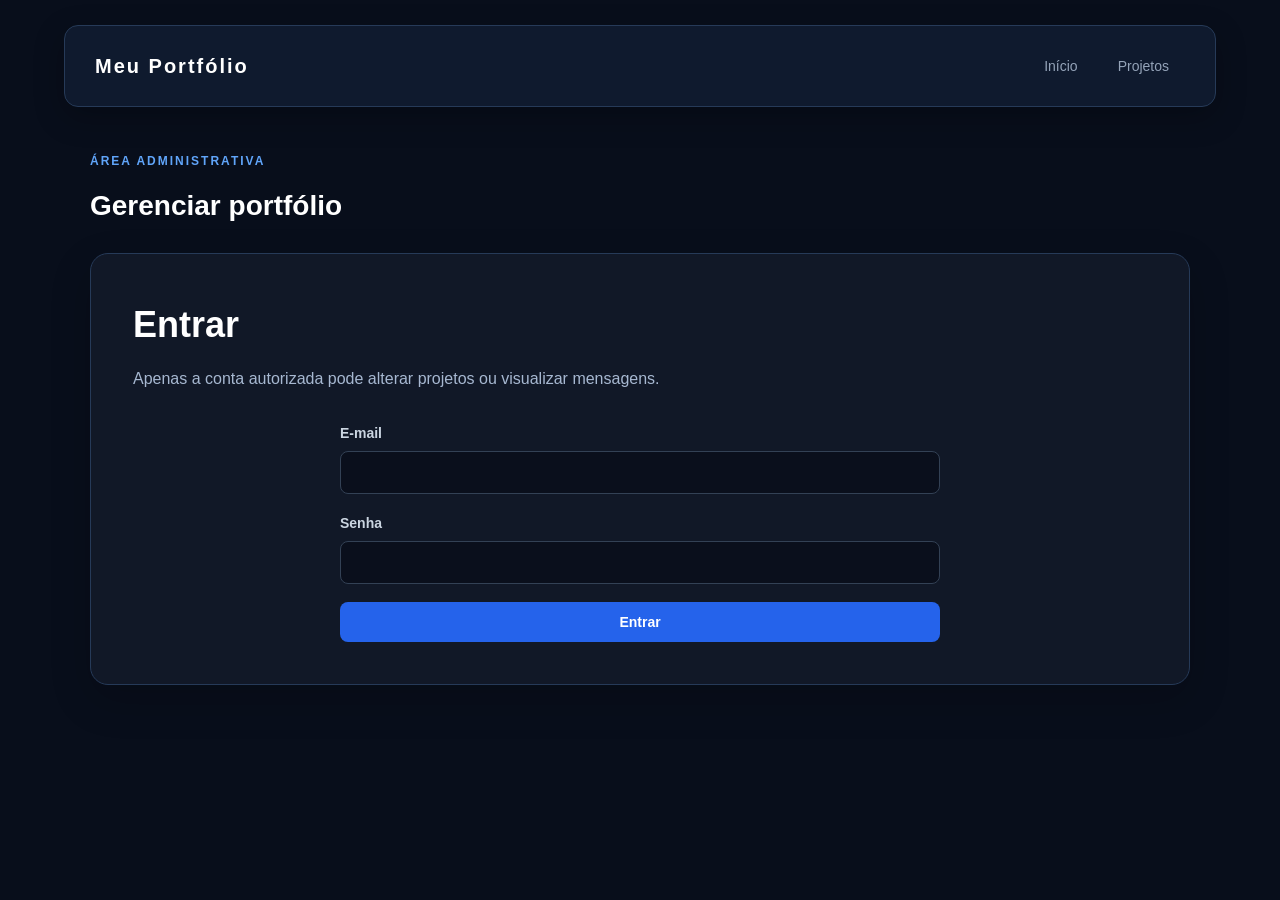
==== pages/admin.html @ 6bdef683 "Portifólio Jogando o site no ar" ====
<!doctype html>
<html lang="pt-BR"><head><meta charset="utf-8"><meta name="viewport" content="width=device-width,initial-scale=1">
<title>Painel administrativo - Portfólio</title><link rel="stylesheet" href="../css/style.css"></head>
<body><header><h1><a href="../index.html">Meu Portfólio</a></h1><nav><a href="../index.html">Início</a><a href="projetos.html">Projetos</a></nav></header>
<main class="painel"><p class="sobretitulo">ÁREA ADMINISTRATIVA</p><h1>Gerenciar portfólio</h1>
<section class="secao-nova" id="login-area"><h2>Entrar</h2><p class="intro-secao">Apenas a conta autorizada pode alterar projetos ou visualizar mensagens.</p>
<form id="form-login"><label for="admin-email">E-mail</label><input id="admin-email" type="email" required autocomplete="username">
<label for="admin-senha">Senha</label><input id="admin-senha" type="password" required autocomplete="current-password"><button type="submit">Entrar</button></form></section>
<div id="admin-area" hidden><button id="sair" class="btn btn-voltar" type="button">Sair</button>
<section class="secao-nova"><h2>Projetos cadastrados</h2><div id="lista-admin-projetos"></div></section>
<section class="secao-nova"><h2 id="titulo-form">Cadastrar projeto</h2>
<form id="form-projeto"><input type="hidden" id="projeto-id"><label for="titulo">Título</label><input id="titulo" maxlength="160" required>
<label for="descricao">Descrição</label><textarea id="descricao" required></textarea>
<label for="tecnologias">Tecnologias</label><input id="tecnologias" required>
<label for="link-git">Link GitHub (opcional)</label><input id="link-git" type="url" placeholder="https://github.com/...">
<div class="acoes-form"><button type="submit">Salvar projeto</button><button type="button" class="btn btn-voltar" id="cancelar">Cancelar edição</button></div></form></section>
<section class="secao-nova"><h2>Mensagens recebidas</h2><div id="lista-admin-mensagens"></div></section></div>
<p id="admin-status" class="status" role="status"></p></main>
<script src="../js/config.js"></script><script src="../js/supabase-api.js"></script><script src="../js/admin.js"></script></body></html>
---- css/style.css ----
/* =========================================
   CONFIGURAÇÕES GERAIS
========================================= */

* {
    margin: 0;
    padding: 0;
    box-sizing: border-box;
}

html {
    scroll-behavior: smooth;
}

body {
    font-family: "Segoe UI", Arial, sans-serif;
    background: #0a0f1c;
    color: #e5e7eb;
    line-height: 1.6;
}

a {
    text-decoration: none;
    color: inherit;
}

img {
    display: block;
    max-width: 100%;
}


/* =========================================
   CABEÇALHO
========================================= */

header {
    width: 90%;
    max-width: 1200px;
    margin: 25px auto;

    padding: 20px 30px;

    display: flex;
    justify-content: space-between;
    align-items: center;

    background: #111827;

    border: 1px solid #1f2937;
    border-radius: 14px;


    box-shadow: 0 10px 30px rgba(0, 0, 0, 0.25);
}

header h1 {
    font-size: 20px;
    font-weight: 700;
    letter-spacing: 2px;
    color: #ffffff;
}


/* =========================================
   MENU
========================================= */

nav {
    display: flex;
    gap: 8px;
}

nav a {
    padding: 9px 16px;

    color: #94a3b8;

    font-size: 14px;
    font-weight: 500;

    border-radius: 8px;

    transition: 0.3s;
}

nav a:hover {
    color: #ffffff;
    background: #1e293b;
}


/* =========================================
   CONTEÚDO
========================================= */

main {
    width: 90%;
    max-width: 1200px;
    margin: 45px auto;
}


/* =========================================
   SEÇÕES
========================================= */

section {
    margin-bottom: 30px;

    background: #111827;

    border: 1px solid #1f2937;
    border-radius: 18px;

    box-shadow: 0 15px 40px rgba(0, 0, 0, 0.18);
}


/* =========================================
   HERO / APRESENTAÇÃO
========================================= */

.hero {
    min-height: 480px;

    padding: 65px;

    display: flex;
    align-items: center;
    gap: 70px;

    background:
        radial-gradient(
            circle at 85% 20%,
            rgba(37, 99, 235, 0.18),
            transparent 35%
        ),
        #111827;
}

.hero img {
    width: 42%;
    height: 350px;

    object-fit: cover;

    border-radius: 16px;

    border: 1px solid #334155;

    box-shadow: 0 20px 50px rgba(0, 0, 0, 0.4);
}

.hero div {
    flex: 1;
}

.hero h2 {
    font-size: 55px;
    line-height: 1.05;

    color: #ffffff;

    margin-bottom: 20px;

    letter-spacing: -2px;
}

.hero p {
    max-width: 520px;

    color: #94a3b8;

    font-size: 17px;
}


/* =========================================
   BOTÃO
========================================= */

.botao {
    display: inline-block;

    margin-top: 25px;

    padding: 12px 24px;

    background: #2563eb;

    color: #ffffff;

    border-radius: 8px;

    font-size: 14px;
    font-weight: 600;

    transition: 0.3s;
}

.botao:hover {
    background: #3b82f6;

    transform: translateY(-3px);

    box-shadow: 0 10px 25px rgba(37, 99, 235, 0.3);
}


/* =========================================
   TÍTULOS
========================================= */

section h2 {
    color: #ffffff;

    font-size: 30px;

    margin-bottom: 18px;
}

section h3 {
    color: #ffffff;
}


/* =========================================
   SOBRE MIM
========================================= */

.sobre {
    padding: 45px;

    display: flex;
    align-items: center;

    gap: 40px;
}

.sobre img {
    width: 120px;
    height: 120px;

    flex-shrink: 0;

    object-fit: cover;

    border-radius: 14px;

    border: 2px solid #2563eb;

    box-shadow: 0 10px 30px rgba(37, 99, 235, 0.2);
}

.sobre p {
    max-width: 750px;

    color: #94a3b8;

    font-size: 16px;
}


/* =========================================
   PROJETOS
========================================= */

.projetos {
    padding: 45px;

    text-align: center;
}

.lista-projetos {
    display: flex;
    flex-wrap: wrap;

    

    gap: 25px;

    margin-top: 30px;
}

.projeto {
    overflow: hidden;

    background: #0a0f1c;

    border: 1px solid #1f2937;

    border-radius: 14px;

    text-align: left;

    transition: 0.3s;
}

.projeto:hover {
    transform: translateY(-7px);

    border-color: #2563eb;

    box-shadow: 0 15px 35px rgba(0, 0, 0, 0.35);
}

.projeto img {
    width: 100%;
    height: 180px;

    object-fit: cover;

    border-bottom: 1px solid #1f2937;
}

.projeto h3 {
    padding: 18px 18px 5px;

    font-size: 18px;
}

.projeto p {
    padding: 0 18px 20px;

    color: #64748b;

    font-size: 14px;
}


/* =========================================
   CONTATO
========================================= */

.contato {
    padding: 50px;

    text-align: center;
}

.contato p {
    color: #94a3b8;
}


/* =========================================
   FORMULÁRIO
========================================= */

form {
    width: 100%;
    max-width: 600px;

    margin: 30px auto 0;

    display: flex;
    flex-direction: column;

    text-align: left;
}

form label {
    margin-bottom: 7px;

    color: #cbd5e1;

    font-size: 14px;
    font-weight: 600;
}

form input,
form textarea {
    width: 100%;

    padding: 13px 14px;

    margin-bottom: 18px;

    background: #0a0f1c;

    color: #ffffff;

    border: 1px solid #334155;
    border-radius: 8px;

    outline: none;

    font-family: inherit;

    transition: 0.25s;
}

form input:focus,
form textarea:focus {
    border-color: #2563eb;

    box-shadow: 0 0 0 3px rgba(37, 99, 235, 0.1);
}

form textarea {
    min-height: 140px;

    resize: vertical;
}

form button {
    padding: 12px 20px;

    background: #2563eb;

    color: #ffffff;

    border: none;
    border-radius: 8px;

    font-size: 14px;
    font-weight: 600;

    cursor: pointer;

    transition: 0.3s;
}

form button:hover {
    background: #3b82f6;

    transform: translateY(-2px);
}


/* =========================================
   RODAPÉ
========================================= */

footer {
    width: 90%;
    max-width: 1200px;

    margin: 40px auto 20px;

    padding: 25px;

    text-align: center;

    border-top: 1px solid #1f2937;

    color: #64748b;

    font-size: 13px;
}


/* =========================================
   RESPONSIVIDADE
========================================= */

@media (max-width: 850px) {

    header {
        flex-direction: column;
        gap: 15px;
    }

    nav {
        flex-wrap: wrap;
        justify-content: center;
    }

    .hero {
        flex-direction: column;

        padding: 40px;

        text-align: center;
    }

    .hero img {
        width: 100%;
        height: 300px;
    }

    .hero h2 {
        font-size: 42px;
    }

    .hero p {
        margin: auto;
    }

    .sobre {
        flex-direction: column;

        text-align: center;
    }

    .lista-projetos {
        
    }
}


/* =========================================
   CELULAR
========================================= */

@media (max-width: 500px) {

    header {
        width: 94%;

        padding: 16px;
    }

    nav a {
        padding: 8px 10px;

        font-size: 13px;
    }

    main {
        width: 94%;
    }

    .hero,
    .sobre,
    .projetos,
    .contato {
        padding: 28px 22px;
    }

    .hero h2 {
        font-size: 36px;
    }

    .sobre img {
        width: 100px;
        height: 100px;
    }
}

section {
    margin-bottom: 30px;

    background: #111827;

    border: 1px solid #1f2937;
    border-radius: 18px;

    box-shadow: 0 15px 40px rgba(0, 0, 0, 0.18);
}

nav a.ativo {
    color: #ffffff;
    background: #2563eb;
}

/* =========================================
   ANIMAÇÕES
========================================= */

/* Animação geral das páginas */
main {
    
}




/* Animação do cabeçalho */
header {
    
}




/* Animação da seção principal */
.hero {
    
}




/* Animação das outras seções */
.sobre {
    
}

.projetos {
    
}

.contato {
    
}








/* =========================================
   ANIMAÇÃO DOS CARDS
========================================= */

.projeto {
    transition:
        transform 0.3s ease,
        box-shadow 0.3s ease,
        border-color 0.3s ease;
}

.projeto:hover {
    transform: translateY(-8px) scale(1.01);

    box-shadow: 0 18px 40px rgba(0, 0, 0, 0.35);

    border-color: #2563eb;
}


/* =========================================
   ANIMAÇÃO DA FOTO
========================================= */

.hero img {
    transition: transform 0.5s ease;
}

.hero img:hover {
    transform: scale(1.02);
}


/* =========================================
   ANIMAÇÃO DOS BOTÕES
========================================= */

.botao {
    transition:
        transform 0.25s ease,
        background 0.25s ease,
        box-shadow 0.25s ease;
}

.botao:hover {
    transform: translateY(-3px);
}


/* =========================================
   ANIMAÇÃO DO MENU
========================================= */

nav a {
    transition:
        color 0.25s ease,
        background 0.25s ease,
        transform 0.25s ease;
}

nav a:hover {
    transform: translateY(-2px);
}

/* =========================================
   PAINEL ADMIN (READ / EDITAR)
========================================= */

.painel {
    width: 90%;
    max-width: 1100px;
    margin: 45px auto;
}

.painel h1 {
    color: #ffffff;
    font-size: 28px;
    margin-bottom: 25px;
}

.tabela-mensagens {
    width: 100%;
    border-collapse: collapse;

    background: #111827;
    border: 1px solid #1f2937;
    border-radius: 14px;

    overflow: hidden;

    box-shadow: 0 15px 40px rgba(0, 0, 0, 0.18);
}

.tabela-mensagens th {
    background: #1e293b;
    color: #ffffff;

    text-align: left;
    padding: 14px 16px;

    font-size: 13px;
    text-transform: uppercase;
    letter-spacing: 1px;
}

.tabela-mensagens td {
    padding: 14px 16px;

    border-top: 1px solid #1f2937;

    color: #cbd5e1;
    font-size: 14px;

    vertical-align: top;
}

.tabela-mensagens tr:hover td {
    background: #0f1729;
}

.tabela-mensagens .sem-registros {
    text-align: center;
    padding: 30px;
    color: #64748b;
}

/* Botões de ação */

.acoes {
    display: flex;
    gap: 8px;
}

.btn {
    display: inline-block;

    padding: 8px 14px;

    border-radius: 8px;

    font-size: 13px;
    font-weight: 600;

    border: none;
    cursor: pointer;

    transition: 0.25s;
}

.btn-editar {
    background: #2563eb;
    color: #ffffff;
}

.btn-editar:hover {
    background: #3b82f6;
    transform: translateY(-2px);
}

.btn-excluir {
    background: #7f1d1d;
    color: #fecaca;
}

.btn-excluir:hover {
    background: #991b1b;
    transform: translateY(-2px);
}

.btn-voltar {
    background: #1e293b;
    color: #94a3b8;
}

.btn-voltar:hover {
    background: #334155;
    color: #ffffff;
}

/* Formulário de edição */

.form-editar {
    max-width: 600px;

    background: #111827;
    border: 1px solid #1f2937;
    border-radius: 14px;

    padding: 35px;

    box-shadow: 0 15px 40px rgba(0, 0, 0, 0.18);
}

.form-editar label {
    display: block;
    margin-bottom: 7px;

    color: #cbd5e1;
    font-size: 14px;
    font-weight: 600;
}

.form-editar input,
.form-editar textarea {
    width: 100%;

    padding: 13px 14px;
    margin-bottom: 18px;

    background: #0a0f1c;
    color: #ffffff;

    border: 1px solid #334155;
    border-radius: 8px;

    outline: none;
    font-family: inherit;

    transition: 0.25s;
}

.form-editar input:focus,
.form-editar textarea:focus {
    border-color: #2563eb;
    box-shadow: 0 0 0 3px rgba(37, 99, 235, 0.1);
}

.form-editar textarea {
    min-height: 120px;
    resize: vertical;
}

.form-editar .acoes-form {
    display: flex;
    gap: 10px;
    margin-top: 10px;
}

.btn-salvar {
    background: #2563eb;
    color: #ffffff;
    padding: 12px 22px;
}

.btn-salvar:hover {
    background: #3b82f6;
    transform: translateY(-2px);
}

/* =========================================
   INTEGRAÇÃO COM A API (lista + status)
========================================= */

.status {
    min-height: 24px;
    margin-top: 18px;
    font-weight: 600;
}

.status.ok {
    color: #22c55e !important;
}

.status.erro {
    color: #f87171 !important;
}

.mensagens-enviadas {
    width: 90%;
    max-width: 600px;
    margin: 0 auto 60px;
}

.mensagens-enviadas h2 {
    color: #ffffff;
    margin-bottom: 20px;
}

#lista-mensagens {
    list-style: none;
    padding: 0;
    display: flex;
    flex-direction: column;
    gap: 14px;
}

.mensagem-card {
    background: #111827;
    border: 1px solid #1f2937;
    border-left: 4px solid #2563eb;
    border-radius: 10px;
    padding: 16px 20px;
    color: #e2e8f0;
}

.mensagem-card .mensagem-email {
    margin-left: 10px;
    color: #94a3b8;
    font-size: 14px;
}

.mensagem-card p {
    margin: 10px 0;
    white-space: pre-wrap;
}

.mensagem-card small {
    color: #64748b;
}

#lista-mensagens .sem-registros {
    color: #94a3b8;
    text-align: center;
}


/* =========================================
   PROJETOS (CRUD + página pública)
========================================= */

.form-inline {
    display: inline;
    margin: 0;
    padding: 0;
    background: none;
    border: none;
    box-shadow: none;
}

.form-inline .btn {
    cursor: pointer;
    border: none;
    font-family: inherit;
    font-size: inherit;
}

.projeto-tec {
    display: block;
    margin: 10px 0 15px;
    color: #94a3b8;
}

.projeto .botao {
    display: inline-block;
}


/* =========================================
   NAVEGAÇÃO: logo clicável e abas do painel
========================================= */

header h1 a {
    color: inherit;
}

nav a.ativo {
    color: #ffffff;
    background: #2563eb;
}

.abas {
    display: flex;
    gap: 8px;
    margin-bottom: 25px;
}

.abas a {
    padding: 9px 18px;
    color: #94a3b8;
    background: #111827;
    border: 1px solid #1f2937;
    border-radius: 8px;
    font-size: 14px;
    font-weight: 600;
}

.abas a:hover {
    color: #ffffff;
    background: #1e293b;
}

.abas a.ativo {
    color: #ffffff;
    background: #2563eb;
    border-color: #2563eb;
}


/* =========================================
   CARDS DE PROJETO (gerados pelo JavaScript)
========================================= */

.lista-projetos {
    margin-top: 35px;
    align-items: stretch;
}

.lista-projetos .projeto {
    display: flex;
    flex-direction: column;
    padding: 24px;
}

.lista-projetos .projeto h3 {
    padding: 0;
    margin-bottom: 8px;
    font-size: 19px;
    overflow-wrap: anywhere;
}

.lista-projetos .projeto p {
    padding: 0;
    margin-bottom: 16px;
    color: #94a3b8;
    line-height: 1.55;
    overflow-wrap: anywhere;
}

.projeto-tags {
    display: flex;
    flex-wrap: wrap;
    gap: 8px;
    margin-bottom: 22px;
}

.projeto-tags .tag {
    padding: 4px 11px;
    background: #172554;
    color: #93c5fd;
    border: 1px solid #1e3a8a;
    border-radius: 999px;
    font-size: 12px;
    font-weight: 600;
}

/* o botão fica sempre no rodapé do card, mesmo com descrições de tamanhos diferentes */
.lista-projetos .projeto .botao {
    margin-top: auto;
    align-self: flex-start;
}

/* sem mensagem de status, não ocupa espaço */
.projetos .status:empty {
    display: none;
}

@media (min-width: 851px) and (max-width: 1100px) {
    .lista-projetos {
        
    }
}

/* MELHORIAS VISUAIS - HTML, CSS, FLEXBOX E RESPONSIVIDADE */
:root { --azul: #3b82f6; --fundo-card: #111c30; --borda: #263a58; }
body { background: #080e1b; }
header { background: #0f1a2e; border-color: var(--borda); }
nav a.ativo { color: #fff; background: #1d4ed8; }
section { border-color: var(--borda); }
.sobretitulo { color: #60a5fa; font-size: 12px; font-weight: 700; letter-spacing: 2px; margin-bottom: 12px; }
.destaque { color: #60a5fa; }
.intro-secao { color: #a7b8d1; margin: 8px 0 25px; }
.secao-nova { padding: 42px; }
.secao-nova h2, .projetos h2, .contato h2 { font-size: clamp(26px, 3vw, 36px); margin-bottom: 12px; }
.hero-novo { display: flex; justify-content: space-between; align-items: center; gap: 40px; padding: 54px; background: linear-gradient(125deg, #111c30, #101d38); }
.hero-novo .hero-texto { flex: 1; }
.hero-novo h1 { font-size: clamp(32px, 5vw, 54px); line-height: 1.15; margin-bottom: 12px; }
.hero-novo h2 { font-size: 19px; color: #bcd0ec; margin-bottom: 18px; }
.hero-novo p { max-width: 610px; }
.hero-novo .foto-hero { width: 290px; height: 290px; object-fit: cover; border-radius: 24px; border: 3px solid #315b99; box-shadow: 0 20px 50px #050b16; }
.botoes-hero, .hero-detalhes { display: flex; flex-wrap: wrap; align-items: center; gap: 12px; margin-top: 24px; }
.hero-detalhes span { color: #9bbbe7; background: #152a48; border: 1px solid #2b4a75; border-radius: 30px; padding: 6px 12px; font-size: 12px; }
.botao-secundario { background: transparent !important; border: 1px solid #4e79b8; color: #dbeafe !important; }
.botao-secundario:hover { background: #1d3557 !important; }
.grade-habilidades { display: flex; flex-wrap: wrap; gap: 16px; margin: 24px 0; }
.habilidade { flex: 1 1 175px; padding: 23px; border: 1px solid #2a4163; background: #14223a; border-radius: 14px; transition: transform .2s, border-color .2s; }
.habilidade:hover { transform: translateY(-4px); border-color: #3b82f6; }
.habilidade h3 { font-size: 19px; margin-bottom: 9px; color: #f0f6ff; }
.habilidade p { color: #a6bad3; font-size: 14px; }
.habilidade-icone { display: inline-block; color: #93c5fd; font-weight: bold; margin-bottom: 12px; }
.link-destaque { color: #93c5fd; font-weight: bold; }
.numero-projeto { color: #60a5fa; font-size: 11px; letter-spacing: 1.8px; font-weight: bold; margin-bottom: 10px; }
.lista-projetos .projeto { border: 1px solid #2a4163; background: #14223a; border-radius: 14px; }
.vazio { margin: 20px 0; color: #a6bad3; }
.linha-tempo { border-left: 2px solid #2d5ba0; margin: 25px 0 0 13px; }
.etapa { display: flex; gap: 20px; padding: 0 0 28px 20px; }
.etapa span { display: flex; align-items: center; justify-content: center; flex-shrink: 0; width: 36px; height: 36px; border-radius: 50%; background: #1d4ed8; color: white; font-weight: bold; margin-left: -39px; }
.etapa h3 { color: #dbeafe; margin-bottom: 6px; }
.etapa p { color: #a7b8d1; }
.perguntas { margin-top: 25px; }
.pergunta { border: 1px solid #2a4163; background: #14223a; border-radius: 12px; margin-bottom: 12px; overflow: hidden; }
.pergunta-botao { width: 100%; display: flex; align-items: center; justify-content: space-between; text-align: left; gap: 20px; padding: 19px 22px; color: #f1f5f9; background: transparent; border: none; cursor: pointer; font: inherit; font-weight: bold; }
.pergunta-botao span { font-size: 24px; color: #60a5fa; }
.resposta { padding: 0 22px 20px; color: #a7b8d1; }

.chamada-contato { text-align: center; }
.contato-layout { display: flex; gap: 28px; align-items: flex-start; margin-top: 25px; }
.contato-informacoes { flex: 1; padding: 25px; border: 1px solid #2a4163; border-radius: 12px; background: #14223a; }
.contato-informacoes p { margin: 12px 0; color: #a7b8d1; }
.contato-layout form { flex: 1.5; margin: 0; }
.tabela-rolagem { width: 100%; overflow-x: auto; border-radius: 12px; }
.painel .intro-secao { margin-bottom: 20px; }
@media (max-width: 800px) {
    .hero-novo { flex-direction: column-reverse; text-align: center; padding: 28px 20px; }
    .hero-novo .foto-hero { width: 180px; height: 180px; }
    .botoes-hero, .hero-detalhes { justify-content: center; }
    .secao-nova { padding: 26px 20px; }
    .contato-layout { flex-direction: column; }
    .contato-layout form, .contato-informacoes { width: 100%; }
}

/* Cards em Flexbox, conforme apostilas de DWS. */
.lista-projetos .projeto { flex: 1 1 270px; min-width: 0; }
.resposta { display: none; }
.resposta.visivel { display: block; }

/* Melhorias do portfólio: pesquisa, detalhes e resumo do painel */
.oculto { display: none !important; }
#pesquisa-projetos { display: block; width: 100%; max-width: 520px; padding: 12px; margin: 12px 0 24px; border: 1px solid #31557c; border-radius: 8px; background: #14223a; color: #fff; }
.detalhe-projeto { background: #14223a; border: 1px solid #2a4163; border-radius: 14px; padding: 28px; margin: 24px 0; }
.detalhe-projeto h2 { color: #fff; margin-bottom: 16px; }
.detalhe-projeto p { margin: 14px 0; }
.resumo-painel { display: flex; flex-wrap: wrap; gap: 16px; margin: 20px 0; }
.resumo-item { display: flex; flex-direction: column; flex: 1 1 190px; padding: 20px; border: 1px solid #2a4163; border-radius: 12px; background: #14223a; }
.resumo-item strong { color: #60a5fa; font-size: 30px; }
.resumo-item span { margin-top: 6px; }
@media (max-width: 600px) { .detalhe-projeto { padding: 16px; } .resumo-painel { flex-direction: column; } }


/* AJUSTES DE LAYOUT — CARDS, PESQUISA E DETALHES (FLEXBOX) */
#projetos-destaque, #galeria-projetos {
    display: flex; flex-wrap: wrap; justify-content: center; align-items: stretch;
    gap: 20px; margin: 28px auto; width: 100%;
}
#projetos-destaque .projeto, #galeria-projetos .projeto {
    flex: 0 1 340px; width: 100%; max-width: 380px; min-width: 0;
    padding: 24px; text-align: left;
}
#projetos-destaque .projeto .botao, #galeria-projetos .projeto .botao {
    margin-top: 0; align-self: auto;
}
.acoes-projeto {
    display: flex; flex-wrap: wrap; align-items: center; gap: 10px; margin-top: auto; padding-top: 14px;
}
.acoes-projeto .botao { margin-top: 0; }
#galeria-projetos .projeto p, #projetos-destaque .projeto p { margin-bottom: 12px; }
.pesquisa-area { max-width: 520px; margin: 24px auto 8px; text-align: left; }
.pesquisa-area label { display: block; margin-bottom: 8px; color: #c4d5ee; font-size: 14px; }
#pesquisa-projetos { width: 100%; max-width: none; margin: 0; }
#detalhe-projeto {
    display: flex; flex-wrap: wrap; justify-content: center; gap: 20px;
    padding: 0; margin: 28px auto; border: 0; background: transparent;
}
#detalhe-projeto .projeto {
    flex: 0 1 520px; width: 100%; max-width: 580px; min-width: 0;
    padding: 26px; background: #14223a; border: 1px solid #2a4163; border-radius: 14px;
}
#detalhe-projeto .projeto h2 {
    font-size: 23px; line-height: 1.3; padding: 0; margin: 0 0 18px;
    overflow-wrap: anywhere;
}
#detalhe-projeto .projeto h3 { font-size: 16px; margin: 16px 0 6px; }
#detalhe-projeto .projeto p { padding: 0; margin: 8px 0; color: #a7b8d1; overflow-wrap: anywhere; }
#detalhe-projeto .projeto .botao { margin-top: 12px; }
#detalhe-projeto .conteudo-detalhe { padding: 16px 0 0; }
@media (max-width: 600px) {
    .projetos { padding: 24px 16px; }
    #projetos-destaque .projeto, #galeria-projetos .projeto, #detalhe-projeto .projeto {
        flex: 1 1 100%; max-width: 100%; padding: 20px;
    }
    .acoes-projeto { flex-direction: column; align-items: stretch; }
    .acoes-projeto .botao { text-align: center; }
}

/* =========================================
   MENSAGENS ENVIADAS - LAYOUT CORRIGIDO
   Mantem o visual azul-escuro e usa Flexbox.
========================================= */

.mensagens-enviadas {
    width: 90%;
    max-width: 1100px;
    margin: 40px auto 60px;
}

.mensagens-enviadas h2 {
    color: #ffffff;
    font-size: 28px;
    margin-bottom: 25px;
}

#lista-mensagens {
    list-style: none;
    display: flex;
    flex-direction: column;
    gap: 18px;
    padding: 0;
}

.mensagem-card {
    width: 100%;
    padding: 24px;
    background: #14223a;
    border: 1px solid #2a4163;
    border-left: 4px solid #2563eb;
    border-radius: 12px;
    color: #e2e8f0;
}

.mensagem-card .mensagem-email {
    display: block;
    margin: 6px 0 14px;
    color: #94a3b8;
    font-size: 14px;
    overflow-wrap: anywhere;
}

.mensagem-card p {
    margin: 15px 0;
    color: #e2e8f0;
    white-space: pre-wrap;
    overflow-wrap: anywhere;
}

.mensagem-card small {
    display: block;
    margin-top: 18px;
    color: #94a3b8;
}

@media (max-width: 600px) {
    .mensagens-enviadas {
        width: 94%;
        margin: 28px auto 45px;
    }

    .mensagens-enviadas h2 {
        font-size: 23px;
    }

    .mensagem-card {
        padding: 18px;
    }
}

/* GitHub Pages: galeria em cards horizontais e botoes juntos */
#galeria-projetos { display:flex; flex-direction:column; align-items:stretch; gap:20px; max-width:850px; margin:30px auto; }
#galeria-projetos .projeto { flex:0 1 auto; width:100%; max-width:none; padding:28px; }
#galeria-projetos .acoes-projeto { display:flex; flex-direction:row; flex-wrap:wrap; align-items:center; gap:12px; margin-top:auto; }
#galeria-projetos .acoes-projeto .botao { margin:0; width:auto; align-self:auto; }
.mensagens-enviadas { padding:30px; }
@media(max-width:600px) { #galeria-projetos .projeto { padding:20px; } #galeria-projetos .acoes-projeto { flex-direction:column; align-items:stretch; } #galeria-projetos .acoes-projeto .botao { width:100%; text-align:center; } }

/* GitHub Pages + Supabase: painel e galeria */
[hidden] { display: none !important; }
.admin-registro { background: #14223a; border: 1px solid #2a4163; border-radius: 12px; padding: 20px; margin: 12px 0; overflow-wrap: anywhere; }
.admin-registro p { margin: 10px 0; color: #a7b8d1; white-space: pre-wrap; }
.admin-registro small { display: block; margin: 12px 0; color: #94a3b8; }
.admin-registro .acoes { margin-top: 14px; }
#galeria-projetos { flex-direction: column; align-items: stretch; max-width: 850px; }
#galeria-projetos .projeto { flex: 0 1 auto; width: 100%; max-width: none; }
#galeria-projetos .acoes-projeto { flex-direction: row; align-items: center; gap: 12px; }
#galeria-projetos .acoes-projeto .botao { width: auto; margin: 0; }
#admin-area section { margin-top: 24px; }
#form-projeto .acoes-form { display: flex; flex-wrap: wrap; gap: 12px; }
@media (max-width: 600px) { #galeria-projetos .acoes-projeto { flex-direction: column; align-items: stretch; } #galeria-projetos .acoes-projeto .botao { width: 100%; text-align: center; } }
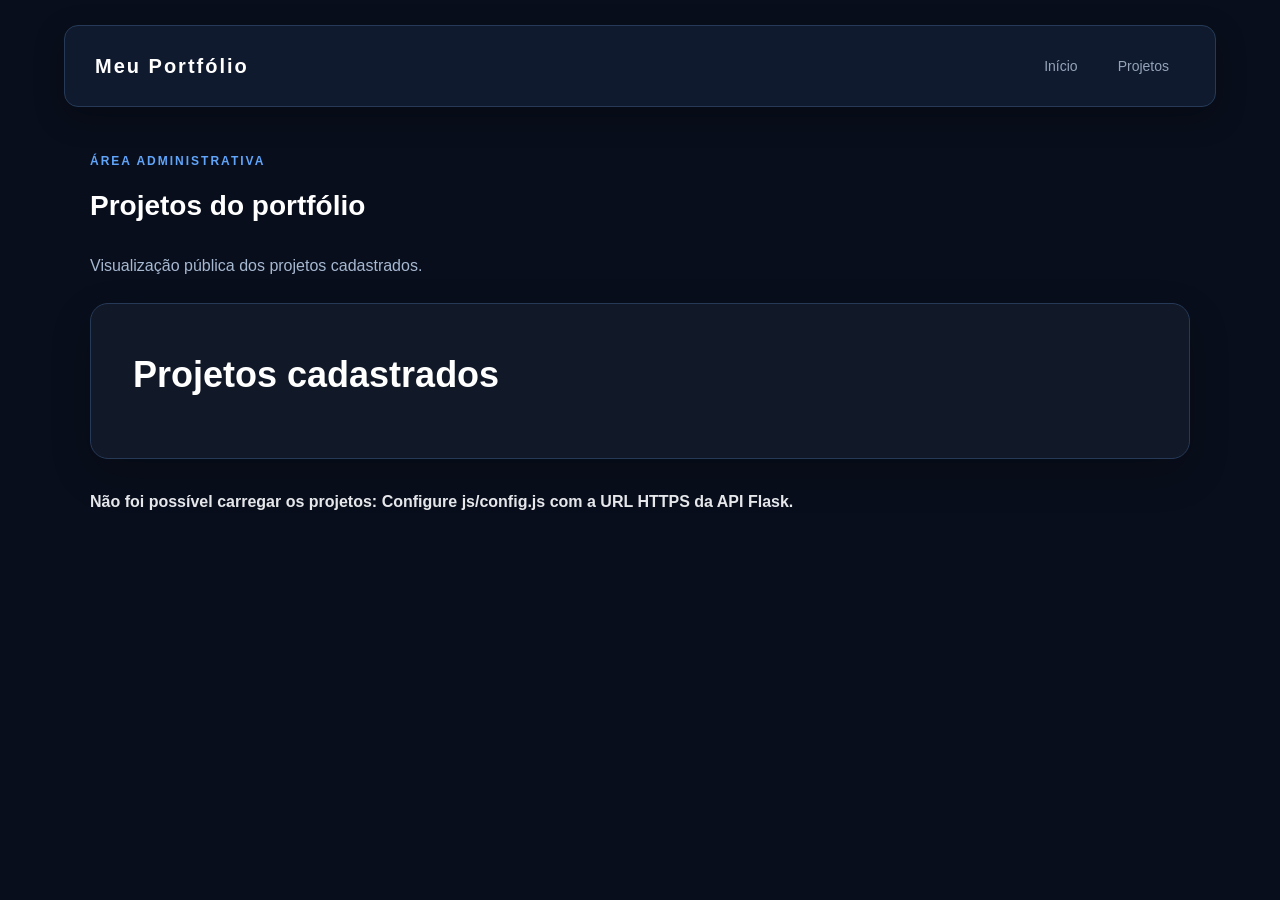
==== commit 1484e0b7: "Correção" ====
--- a/pages/admin.html
+++ b/pages/admin.html
@@ -2,18 +2,10 @@
 <html lang="pt-BR"><head><meta charset="utf-8"><meta name="viewport" content="width=device-width,initial-scale=1">
 <title>Painel administrativo - Portfólio</title><link rel="stylesheet" href="../css/style.css"></head>
 <body><header><h1><a href="../index.html">Meu Portfólio</a></h1><nav><a href="../index.html">Início</a><a href="projetos.html">Projetos</a></nav></header>
-<main class="painel"><p class="sobretitulo">ÁREA ADMINISTRATIVA</p><h1>Gerenciar portfólio</h1>
-<section class="secao-nova" id="login-area"><h2>Entrar</h2><p class="intro-secao">Apenas a conta autorizada pode alterar projetos ou visualizar mensagens.</p>
-<form id="form-login"><label for="admin-email">E-mail</label><input id="admin-email" type="email" required autocomplete="username">
-<label for="admin-senha">Senha</label><input id="admin-senha" type="password" required autocomplete="current-password"><button type="submit">Entrar</button></form></section>
-<div id="admin-area" hidden><button id="sair" class="btn btn-voltar" type="button">Sair</button>
+<main class="painel"><p class="sobretitulo">ÁREA ADMINISTRATIVA</p><h1>Projetos do portfólio</h1>
+<p class="intro-secao">Visualização pública dos projetos cadastrados.</p>
+<div id="admin-area">
 <section class="secao-nova"><h2>Projetos cadastrados</h2><div id="lista-admin-projetos"></div></section>
-<section class="secao-nova"><h2 id="titulo-form">Cadastrar projeto</h2>
-<form id="form-projeto"><input type="hidden" id="projeto-id"><label for="titulo">Título</label><input id="titulo" maxlength="160" required>
-<label for="descricao">Descrição</label><textarea id="descricao" required></textarea>
-<label for="tecnologias">Tecnologias</label><input id="tecnologias" required>
-<label for="link-git">Link GitHub (opcional)</label><input id="link-git" type="url" placeholder="https://github.com/...">
-<div class="acoes-form"><button type="submit">Salvar projeto</button><button type="button" class="btn btn-voltar" id="cancelar">Cancelar edição</button></div></form></section>
-<section class="secao-nova"><h2>Mensagens recebidas</h2><div id="lista-admin-mensagens"></div></section></div>
+</div>
 <p id="admin-status" class="status" role="status"></p></main>
-<script src="../js/config.js"></script><script src="../js/supabase-api.js"></script><script src="../js/admin.js"></script></body></html>+<script src="../js/config.js"></script><script src="../js/api.js"></script><script src="../js/admin.js"></script></body></html>
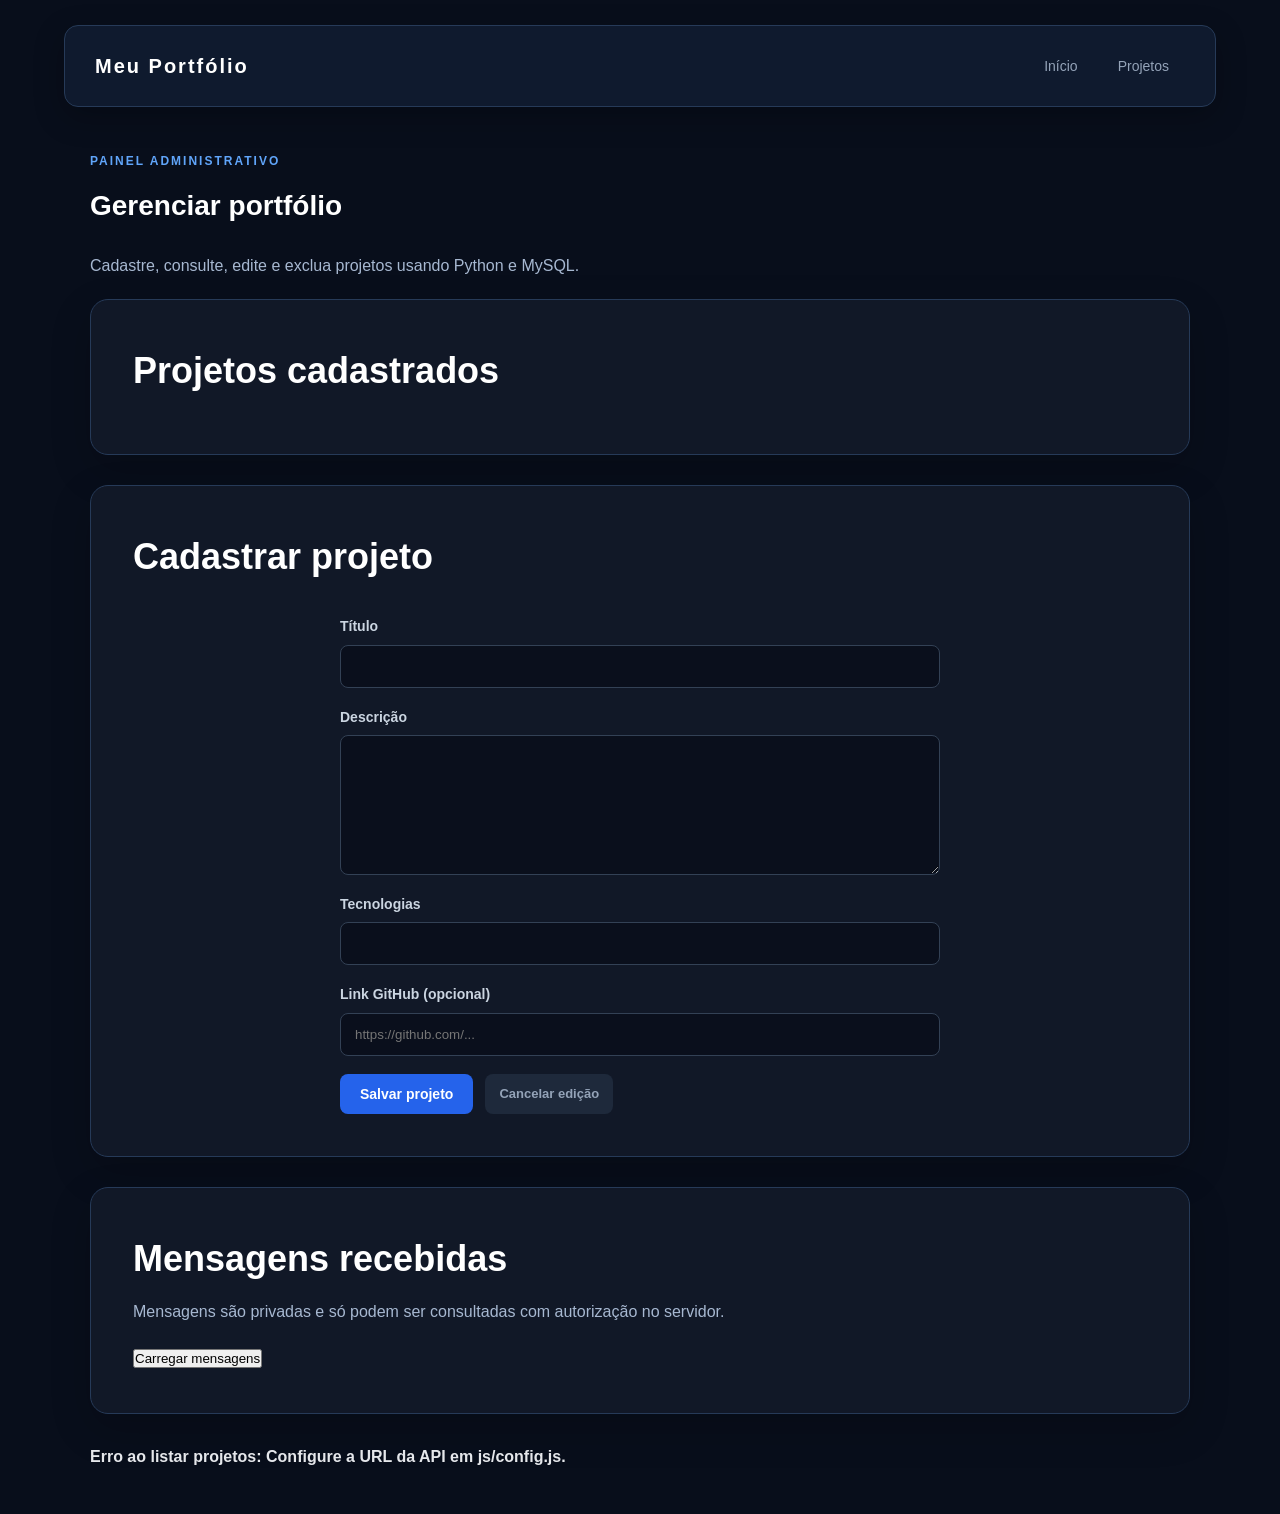
==== commit 8001ed13: "back Py" ====
--- a/pages/admin.html
+++ b/pages/admin.html
@@ -1,11 +1,45 @@
-<!doctype html>
-<html lang="pt-BR"><head><meta charset="utf-8"><meta name="viewport" content="width=device-width,initial-scale=1">
-<title>Painel administrativo - Portfólio</title><link rel="stylesheet" href="../css/style.css"></head>
-<body><header><h1><a href="../index.html">Meu Portfólio</a></h1><nav><a href="../index.html">Início</a><a href="projetos.html">Projetos</a></nav></header>
-<main class="painel"><p class="sobretitulo">ÁREA ADMINISTRATIVA</p><h1>Projetos do portfólio</h1>
-<p class="intro-secao">Visualização pública dos projetos cadastrados.</p>
-<div id="admin-area">
-<section class="secao-nova"><h2>Projetos cadastrados</h2><div id="lista-admin-projetos"></div></section>
-</div>
-<p id="admin-status" class="status" role="status"></p></main>
-<script src="../js/config.js"></script><script src="../js/api.js"></script><script src="../js/admin.js"></script></body></html>+<!DOCTYPE html>
+<html lang="pt-BR">
+<head>
+    <meta charset="UTF-8">
+    <meta name="viewport" content="width=device-width, initial-scale=1.0">
+    <title>Gerenciar portfólio</title>
+    <link rel="stylesheet" href="../css/style.css">
+</head>
+<body>
+<header>
+    <h1><a href="../index.html">Meu Portfólio</a></h1>
+    <nav><a href="../index.html">Início</a><a href="projetos.html">Projetos</a></nav>
+</header>
+<main class="painel">
+    <p class="sobretitulo">PAINEL ADMINISTRATIVO</p>
+    <h1>Gerenciar portfólio</h1>
+    <p class="intro-secao">Cadastre, consulte, edite e exclua projetos usando Python e MySQL.</p>
+    <section class="secao-nova">
+        <h2>Projetos cadastrados</h2>
+        <div id="lista-admin-projetos"></div>
+    </section>
+    <section class="secao-nova">
+        <h2 id="titulo-form">Cadastrar projeto</h2>
+        <form id="form-projeto">
+            <input type="hidden" id="projeto-id">
+            <label for="titulo">Título</label><input id="titulo" maxlength="160" required>
+            <label for="descricao">Descrição</label><textarea id="descricao" maxlength="5000" required></textarea>
+            <label for="tecnologias">Tecnologias</label><input id="tecnologias" maxlength="500" required>
+            <label for="link-git">Link GitHub (opcional)</label><input id="link-git" type="url" placeholder="https://github.com/...">
+            <div class="acoes-form"><button type="submit">Salvar projeto</button><button type="button" class="btn btn-voltar" id="cancelar">Cancelar edição</button></div>
+        </form>
+    </section>
+    <section class="secao-nova">
+        <h2>Mensagens recebidas</h2>
+        <p class="intro-secao">Mensagens são privadas e só podem ser consultadas com autorização no servidor.</p>
+        <button type="button" id="carregar-mensagens">Carregar mensagens</button>
+        <div id="lista-admin-mensagens"></div>
+    </section>
+    <p id="admin-status" class="status" role="status"></p>
+</main>
+<script src="../js/config.js"></script>
+<script src="../js/api.js"></script>
+<script src="../js/admin.js"></script>
+</body>
+</html>
